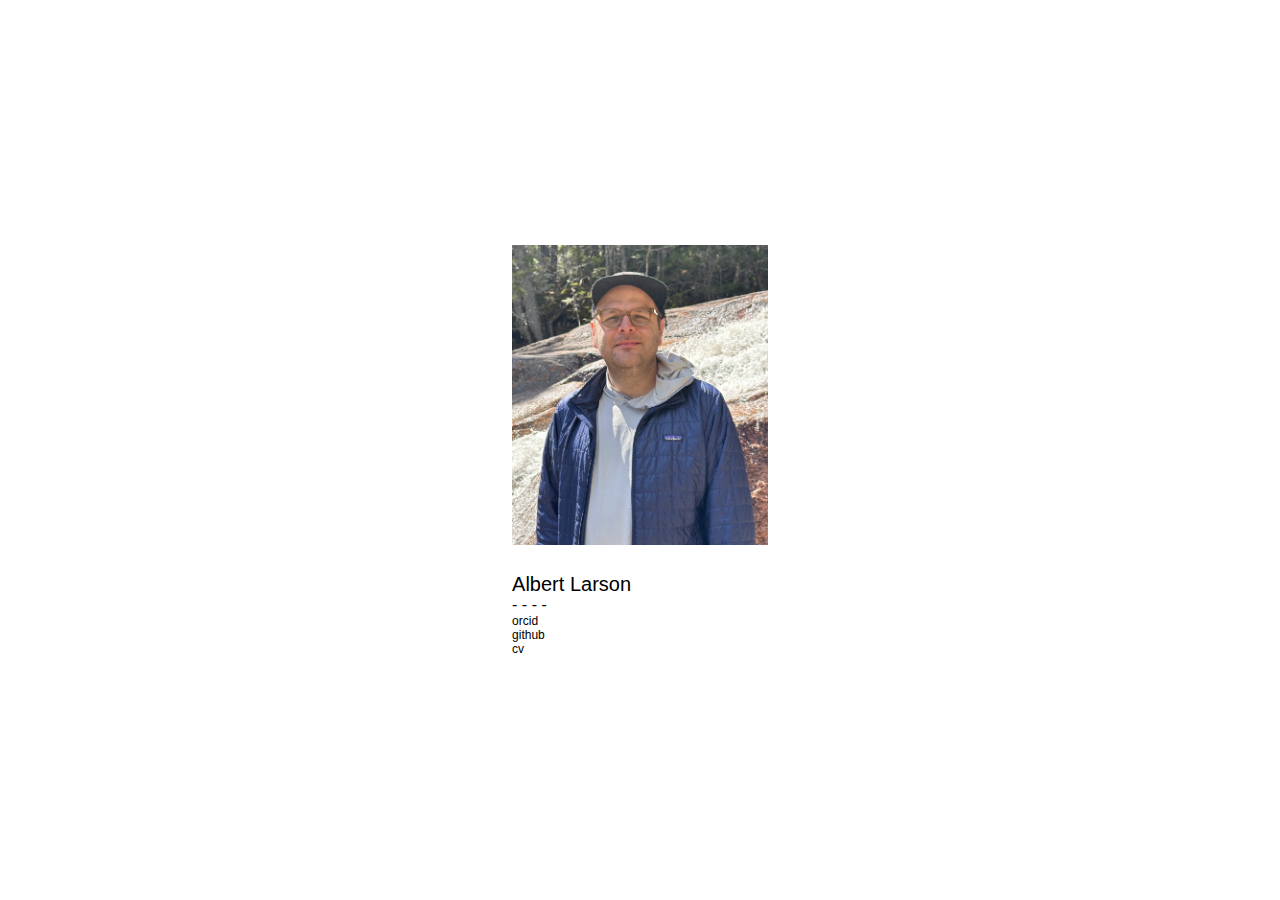
==== index.html @ 431bea2a "the basin" ====
<html>
<head>
  <meta charset="utf-8">
  <title>Albert Larson</title>
  <meta name="description" content="larson website">
  <meta name="author" content="ael">
  <meta name="viewport" content="width=device-width, initial-scale=1">

  <style>
    html, body {
        height: 100%;
    }
    body {
        margin: 0;
        font-size:24px;
        font-family: sans-serif;
    }
    .flex-container {
        height: 100%;
        padding: 0;
        margin: 0;
        display: flex;
        align-items: center;
        justify-content: center;
    }
    .row {
        width: auto;
        max-width: 400px;
        border: 0px;
    }
    .flex-item1 {
        padding: 5px;
        width: 300px;
        height: 300px;
        margin: 10px;
        line-height: 20px;
        text-align: center;

    }

    a {
      color: skyblue;
      font-size:24px;
      text-decoration: none
    }
    a:hover {
      color:indigo;
      text-decoration:none;
      font-size:24px;
    }
    #id0 {
      font-size: 16;
    }
    #id1 {
      font-size: 20;
    }
    #id2 {
      font-size: 12;
      color: #000000;
    }
    #id2:hover{
      color:indigo;
      cursor: pointer;
    }

  </style>
</head>
<body>
  <script type="text/javascript">
    <!--
    
    function MM_openBrWindow(theURL,winName,features) { //v2.0
      window.open(theURL,winName,features);
    }
    //-->
    </script>
  <div class="flex-container">
      <div class="row">
          <div class="flex-item"><img src='static/the_basin.png' height='300' width='auto'></div><br>
          <span id="id1">Albert Larson</span><br>

          <!-- <div id = 'one'>
            blog posts&nbsp;&nbsp;&nbsp;&nbsp;<a href='home_reno.html'>1</a>
          </div> -->
          <!-- <a id = 'id0' href = 'Larson_cv.pdf' target='blank'>cv</a>
          <a href = 'https://twitter.com/albert__larson' target='blank'><img src='twitter.png' height=16></a>
          <a href = 'https://www.linkedin.com/in/albert-larson-a075b9126/' target='blank'><img src='linkedin.png' height=16></a><br> -->
          <span id='id0'>- - - -</span>

          <span id = 'id2'></span>
          <br><a id = 'id2' onclick="MM_openBrWindow('https://orcid.org/0000-0003-3642-9565','','scrollbars=yes,width=900,height=700'); return false;">
            orcid
          </a>
          <span id = 'id2'></span>


          <br><a id = 'id2' onclick="MM_openBrWindow('https://github.com/albertlarson','','scrollbars=yes,width=900,height=700'); return false;">
            github
          </a>

          <br><a id = 'id2' onclick="MM_openBrWindow('static/larson_cv.pdf','','scrollbars=yes,width=900,height=700'); return false;">
            cv
          </a>



      </div>
  </div>

</body>
</html>
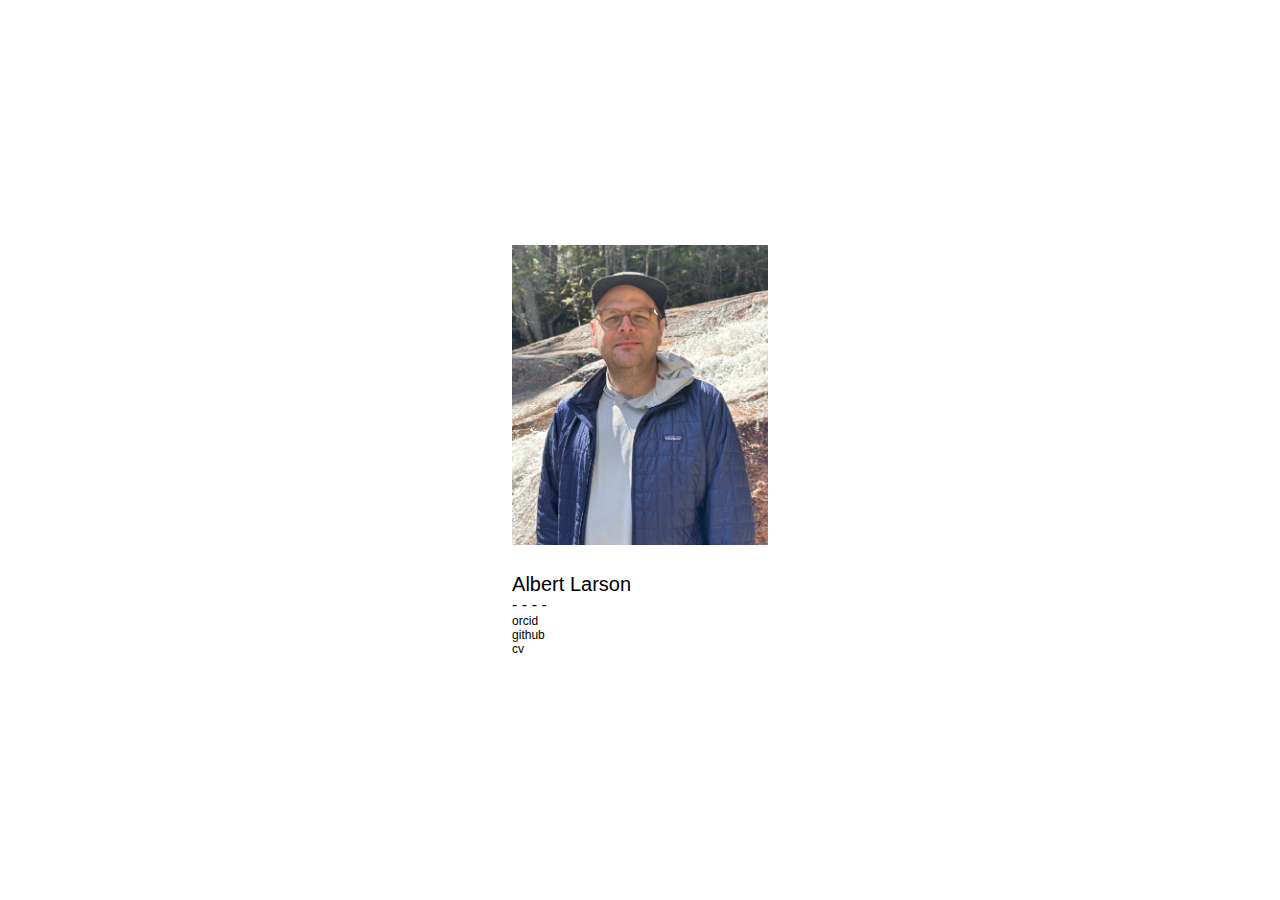
==== commit 97f3f7b2: "albe@duck.com" ====
--- a/index.html
+++ b/index.html
@@ -87,6 +87,7 @@
           <a href = 'https://www.linkedin.com/in/albert-larson-a075b9126/' target='blank'><img src='linkedin.png' height=16></a><br> -->
           <span id='id0'>- - - -</span>
 
+      
           <span id = 'id2'></span>
           <br><a id = 'id2' onclick="MM_openBrWindow('https://orcid.org/0000-0003-3642-9565','','scrollbars=yes,width=900,height=700'); return false;">
             orcid
@@ -104,6 +105,9 @@
 
 
 
+
+
+
       </div>
   </div>
 
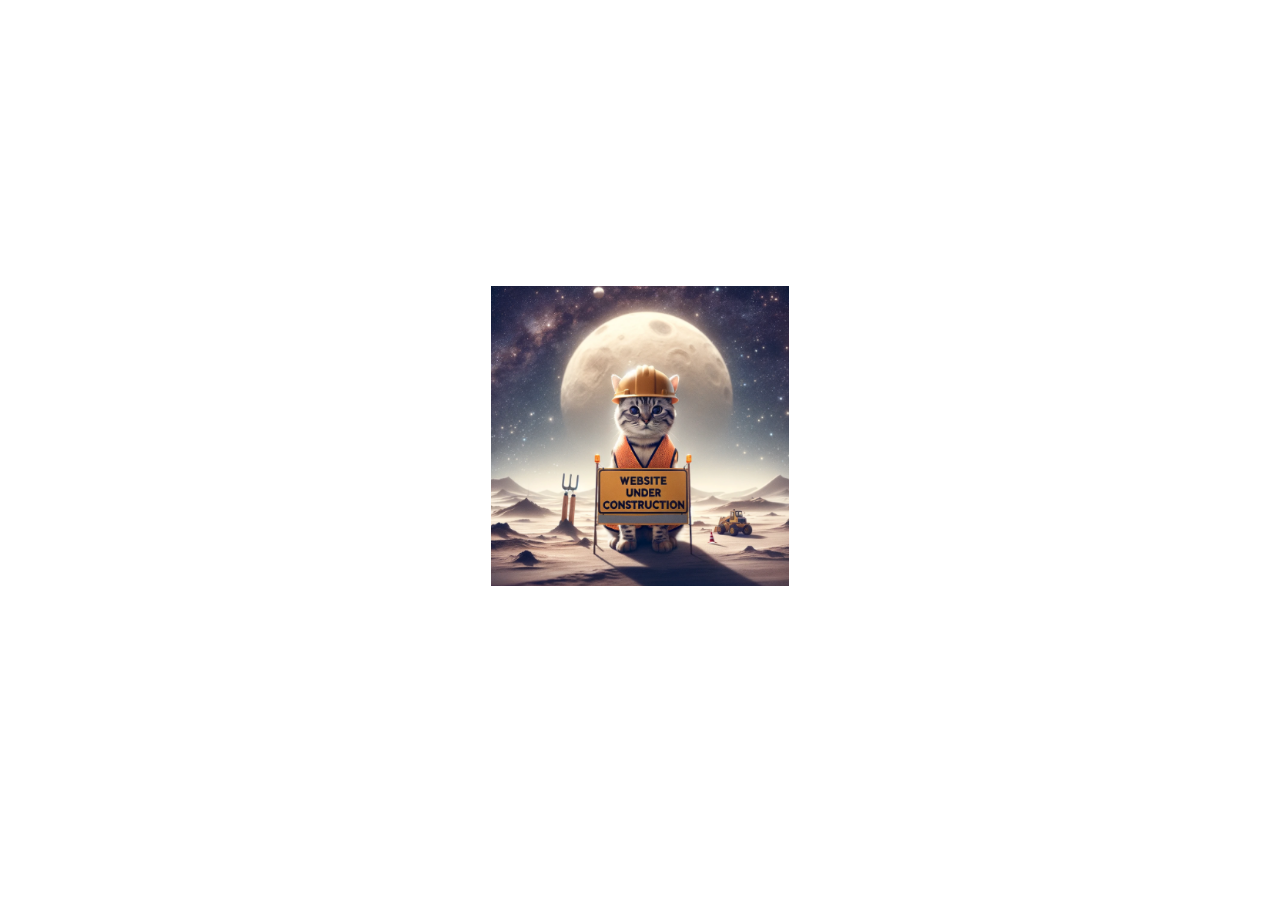
==== commit 95fbea0d: "construction" ====
--- a/index.html
+++ b/index.html
@@ -76,8 +76,8 @@
     </script>
   <div class="flex-container">
       <div class="row">
-          <div class="flex-item"><img src='static/the_basin.png' height='300' width='auto'></div><br>
-          <span id="id1">Albert Larson</span><br>
+          <div class="flex-item"><img src='static/construction_kitty.png' height='300' width='auto'></div><br>
+          <!-- <span id="id1">Albert Larson</span><br> -->
 
           <!-- <div id = 'one'>
             blog posts&nbsp;&nbsp;&nbsp;&nbsp;<a href='home_reno.html'>1</a>
@@ -85,7 +85,7 @@
           <!-- <a id = 'id0' href = 'Larson_cv.pdf' target='blank'>cv</a>
           <a href = 'https://twitter.com/albert__larson' target='blank'><img src='twitter.png' height=16></a>
           <a href = 'https://www.linkedin.com/in/albert-larson-a075b9126/' target='blank'><img src='linkedin.png' height=16></a><br> -->
-          <span id='id0'>- - - -</span>
+          <!-- <span id='id0'>- - - -</span>
 
       
           <span id = 'id2'></span>
@@ -101,7 +101,7 @@
 
           <br><a id = 'id2' onclick="MM_openBrWindow('static/larson_cv.pdf','','scrollbars=yes,width=900,height=700'); return false;">
             cv
-          </a>
+          </a> -->
 
 
 
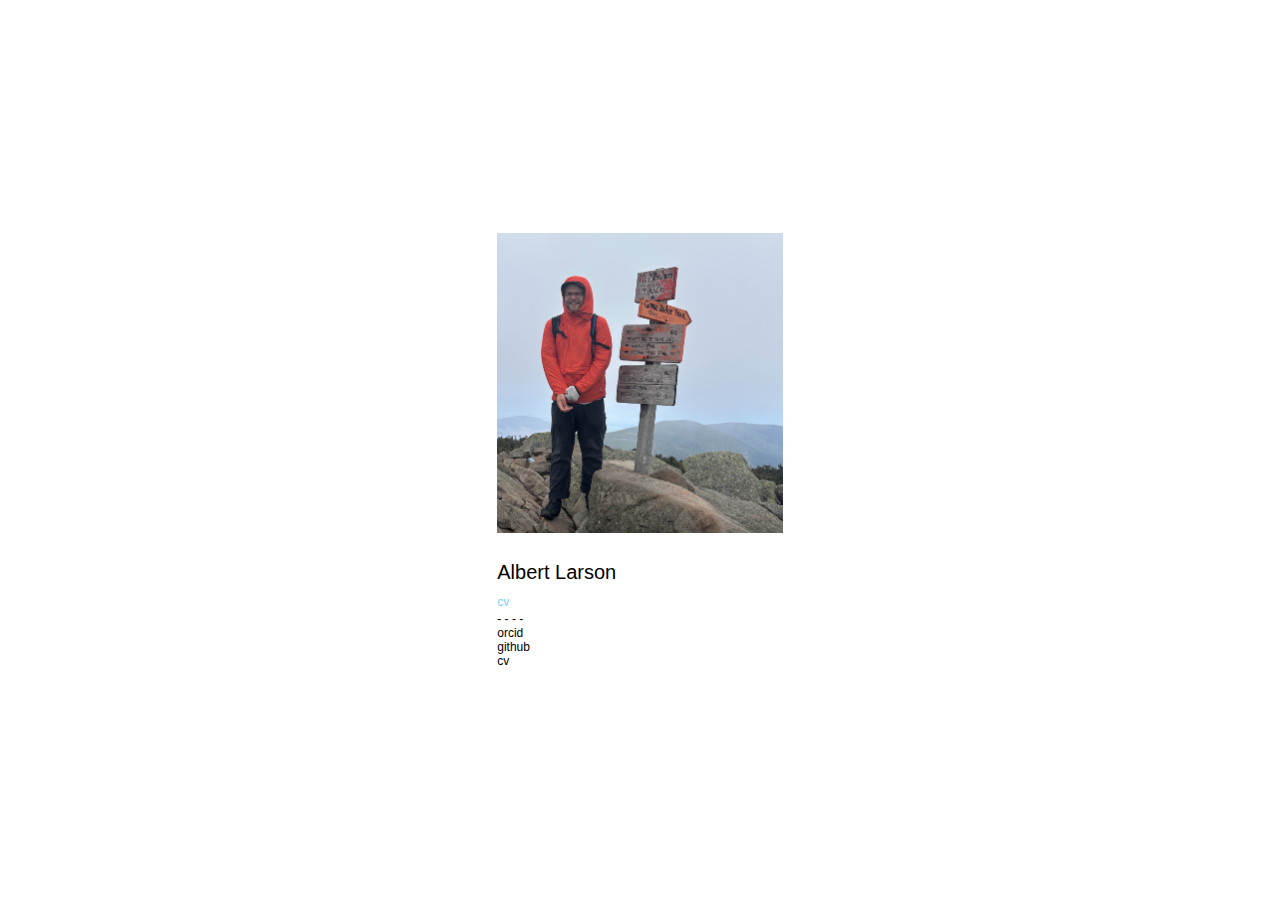
==== commit d2834ccb: "mt moose" ====
--- a/index.html
+++ b/index.html
@@ -49,7 +49,7 @@
       font-size:24px;
     }
     #id0 {
-      font-size: 16;
+      font-size: 12;
     }
     #id1 {
       font-size: 20;
@@ -76,16 +76,16 @@
     </script>
   <div class="flex-container">
       <div class="row">
-          <div class="flex-item"><img src='static/construction_kitty.png' height='300' width='auto'></div><br>
-          <!-- <span id="id1">Albert Larson</span><br> -->
-
-          <!-- <div id = 'one'>
+          <div class="flex-item"><img src='static/mt_moose.jpeg' height='300' width='auto'></div><br>
+          <span id="id1">Albert Larson</span><br>
+<!-- 
+          <div id = 'one'>
             blog posts&nbsp;&nbsp;&nbsp;&nbsp;<a href='home_reno.html'>1</a>
           </div> -->
-          <!-- <a id = 'id0' href = 'Larson_cv.pdf' target='blank'>cv</a>
+          <a id = 'id0' href = 'larson_cv.pdf' target='blank'>cv</a>
           <a href = 'https://twitter.com/albert__larson' target='blank'><img src='twitter.png' height=16></a>
-          <a href = 'https://www.linkedin.com/in/albert-larson-a075b9126/' target='blank'><img src='linkedin.png' height=16></a><br> -->
-          <!-- <span id='id0'>- - - -</span>
+          <a href = 'https://www.linkedin.com/in/albert-larson-a075b9126/' target='blank'><img src='linkedin.png' height=16></a><br>
+          <span id='id0'>- - - -</span>
 
       
           <span id = 'id2'></span>
@@ -101,7 +101,7 @@
 
           <br><a id = 'id2' onclick="MM_openBrWindow('static/larson_cv.pdf','','scrollbars=yes,width=900,height=700'); return false;">
             cv
-          </a> -->
+          </a>
 
 
 
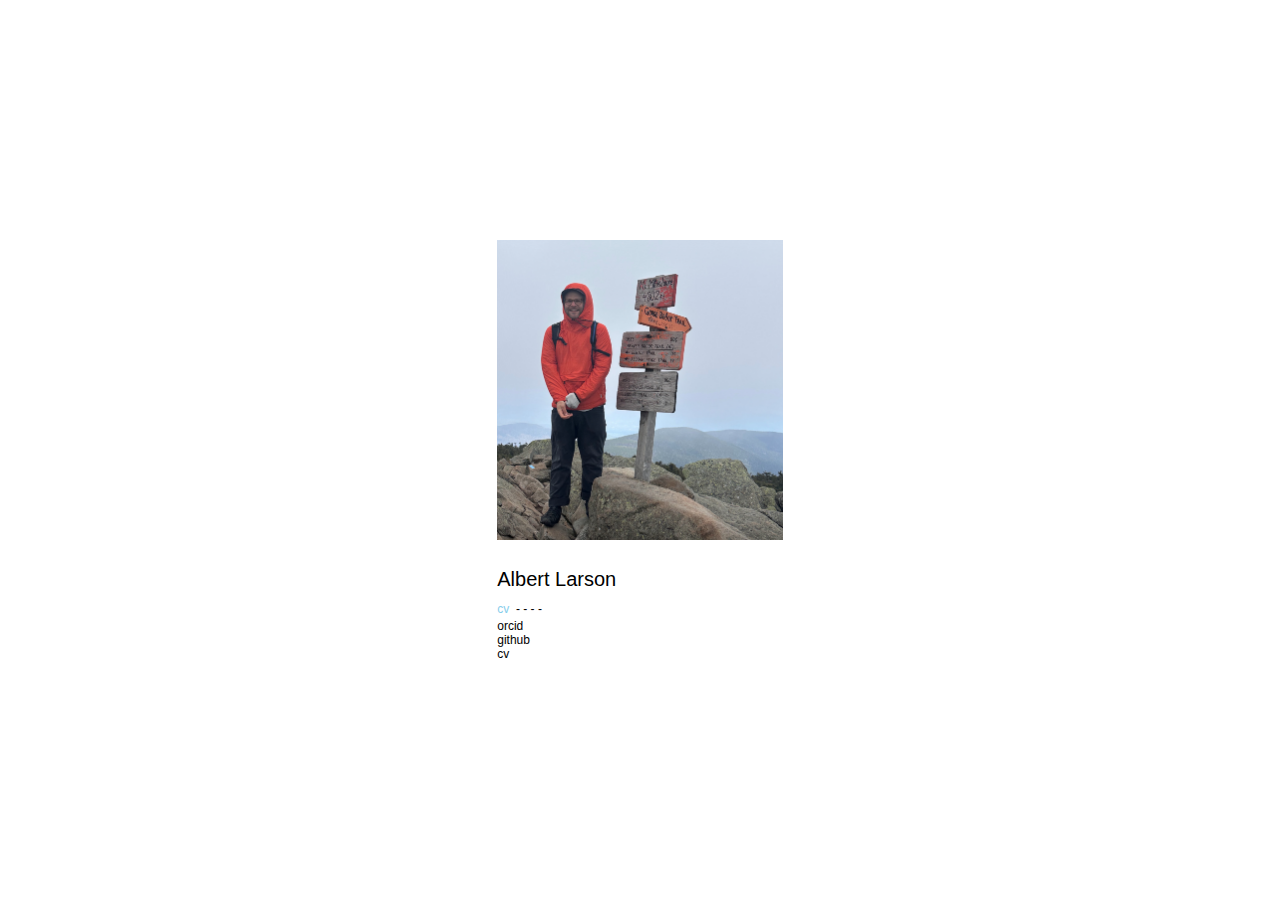
==== commit 991cad85: "mt moose" ====
--- a/index.html
+++ b/index.html
@@ -83,8 +83,6 @@
             blog posts&nbsp;&nbsp;&nbsp;&nbsp;<a href='home_reno.html'>1</a>
           </div> -->
           <a id = 'id0' href = 'larson_cv.pdf' target='blank'>cv</a>
-          <a href = 'https://twitter.com/albert__larson' target='blank'><img src='twitter.png' height=16></a>
-          <a href = 'https://www.linkedin.com/in/albert-larson-a075b9126/' target='blank'><img src='linkedin.png' height=16></a><br>
           <span id='id0'>- - - -</span>
 
       
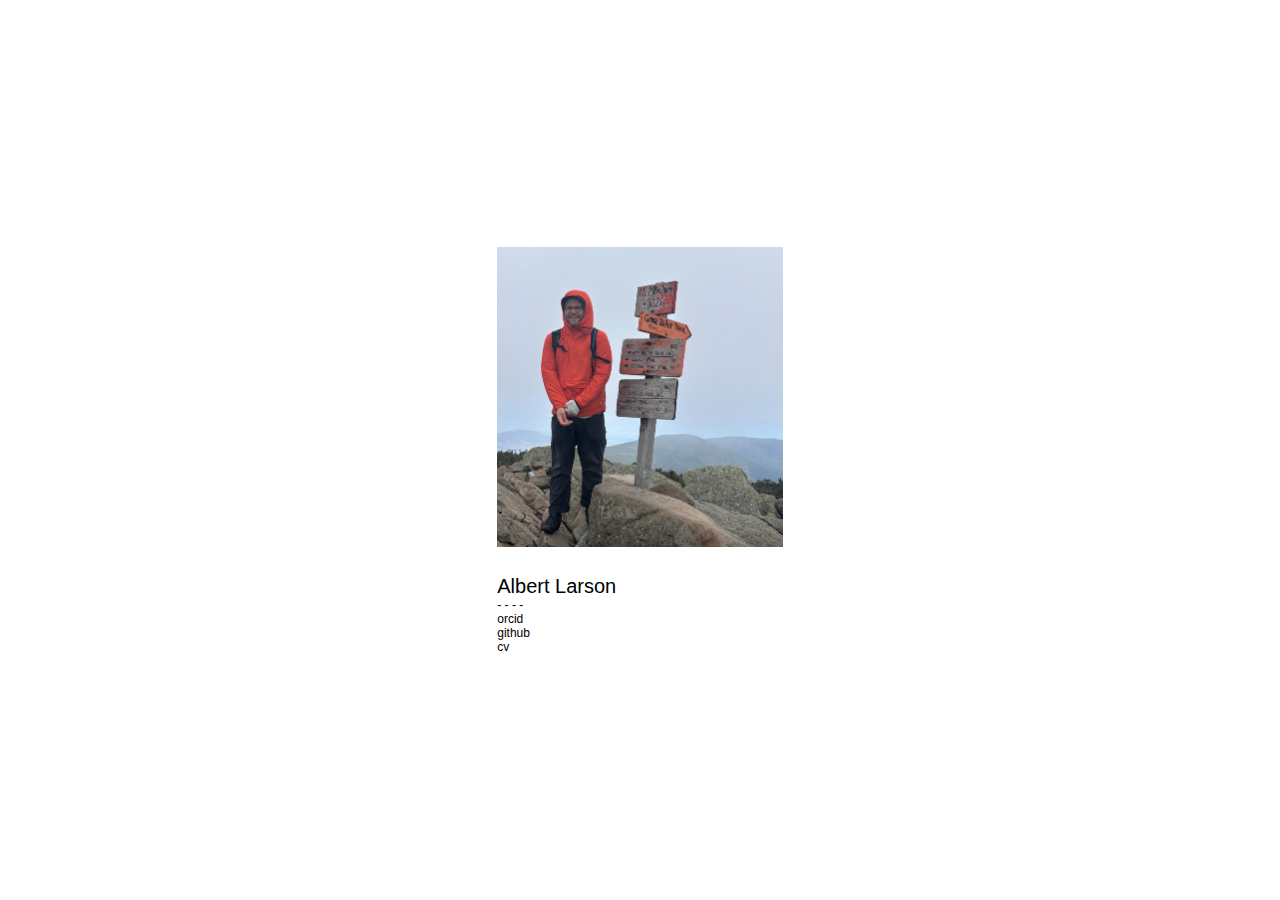
==== commit ff1170e6: "mt moose" ====
--- a/index.html
+++ b/index.html
@@ -78,15 +78,9 @@
       <div class="row">
           <div class="flex-item"><img src='static/mt_moose.jpeg' height='300' width='auto'></div><br>
           <span id="id1">Albert Larson</span><br>
-<!-- 
-          <div id = 'one'>
-            blog posts&nbsp;&nbsp;&nbsp;&nbsp;<a href='home_reno.html'>1</a>
-          </div> -->
-          <a id = 'id0' href = 'larson_cv.pdf' target='blank'>cv</a>
+
           <span id='id0'>- - - -</span>
-
       
-          <span id = 'id2'></span>
           <br><a id = 'id2' onclick="MM_openBrWindow('https://orcid.org/0000-0003-3642-9565','','scrollbars=yes,width=900,height=700'); return false;">
             orcid
           </a>
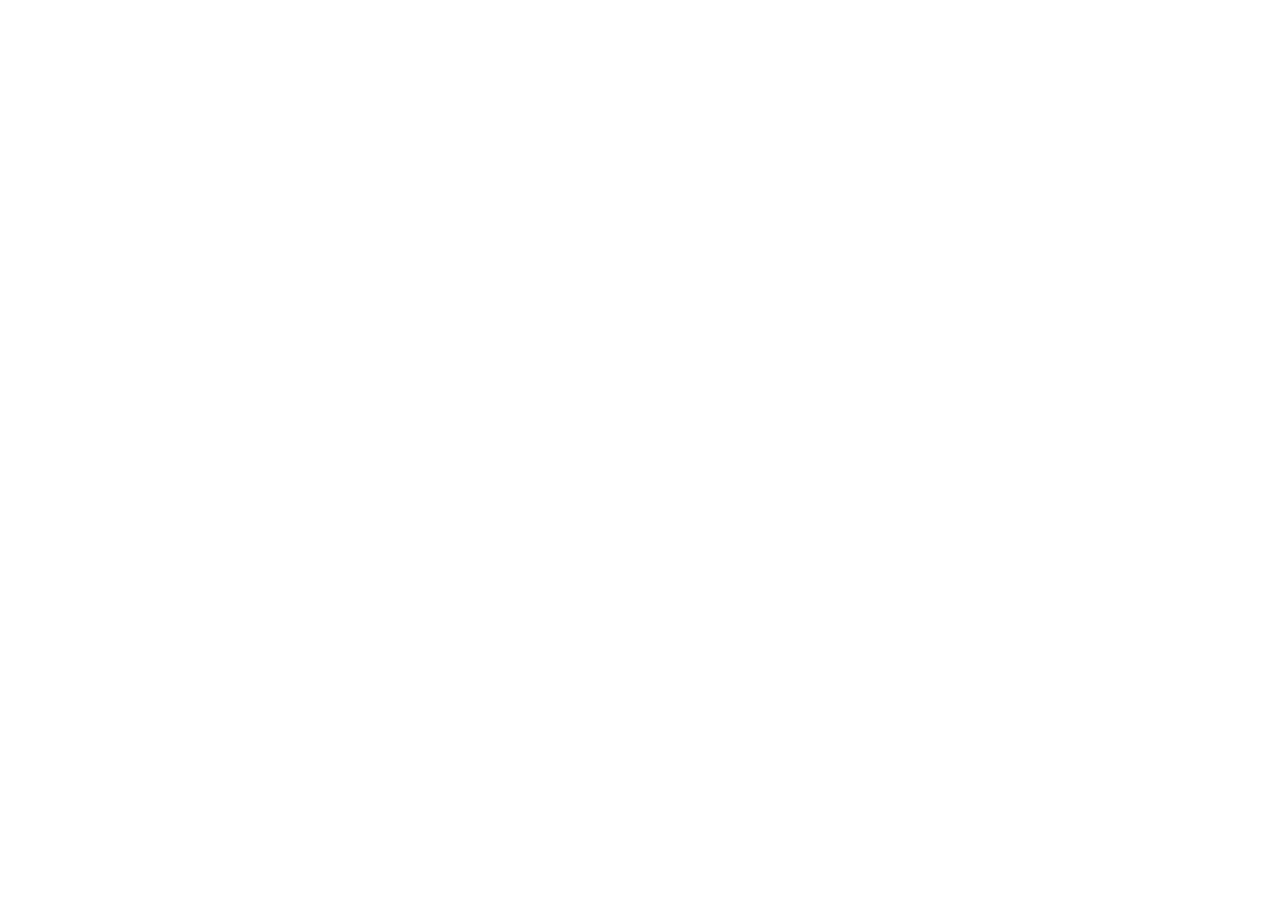
==== commit 76df705f: "Update index.html" ====
--- a/index.html
+++ b/index.html
@@ -1,4 +1,18 @@
-<html>
+<!DOCTYPE html>
+<html lang="en">
+<head>
+    <meta charset="UTF-8">
+    <meta name="viewport" content="width=device-width, initial-scale=1.0">
+    <meta http-equiv="refresh" content="0; url=https://flux2flow.com">
+    <title>Redirecting...</title>
+</head>
+<body>
+    <p>If you are not redirected automatically, follow this <a href="https://flux2flow.com">link</a>.</p>
+</body>
+</html>
+
+
+<!-- <html>
 <head>
   <meta charset="utf-8">
   <title>Albert Larson</title>
@@ -105,3 +119,4 @@
 
 </body>
 </html>
+ -->
